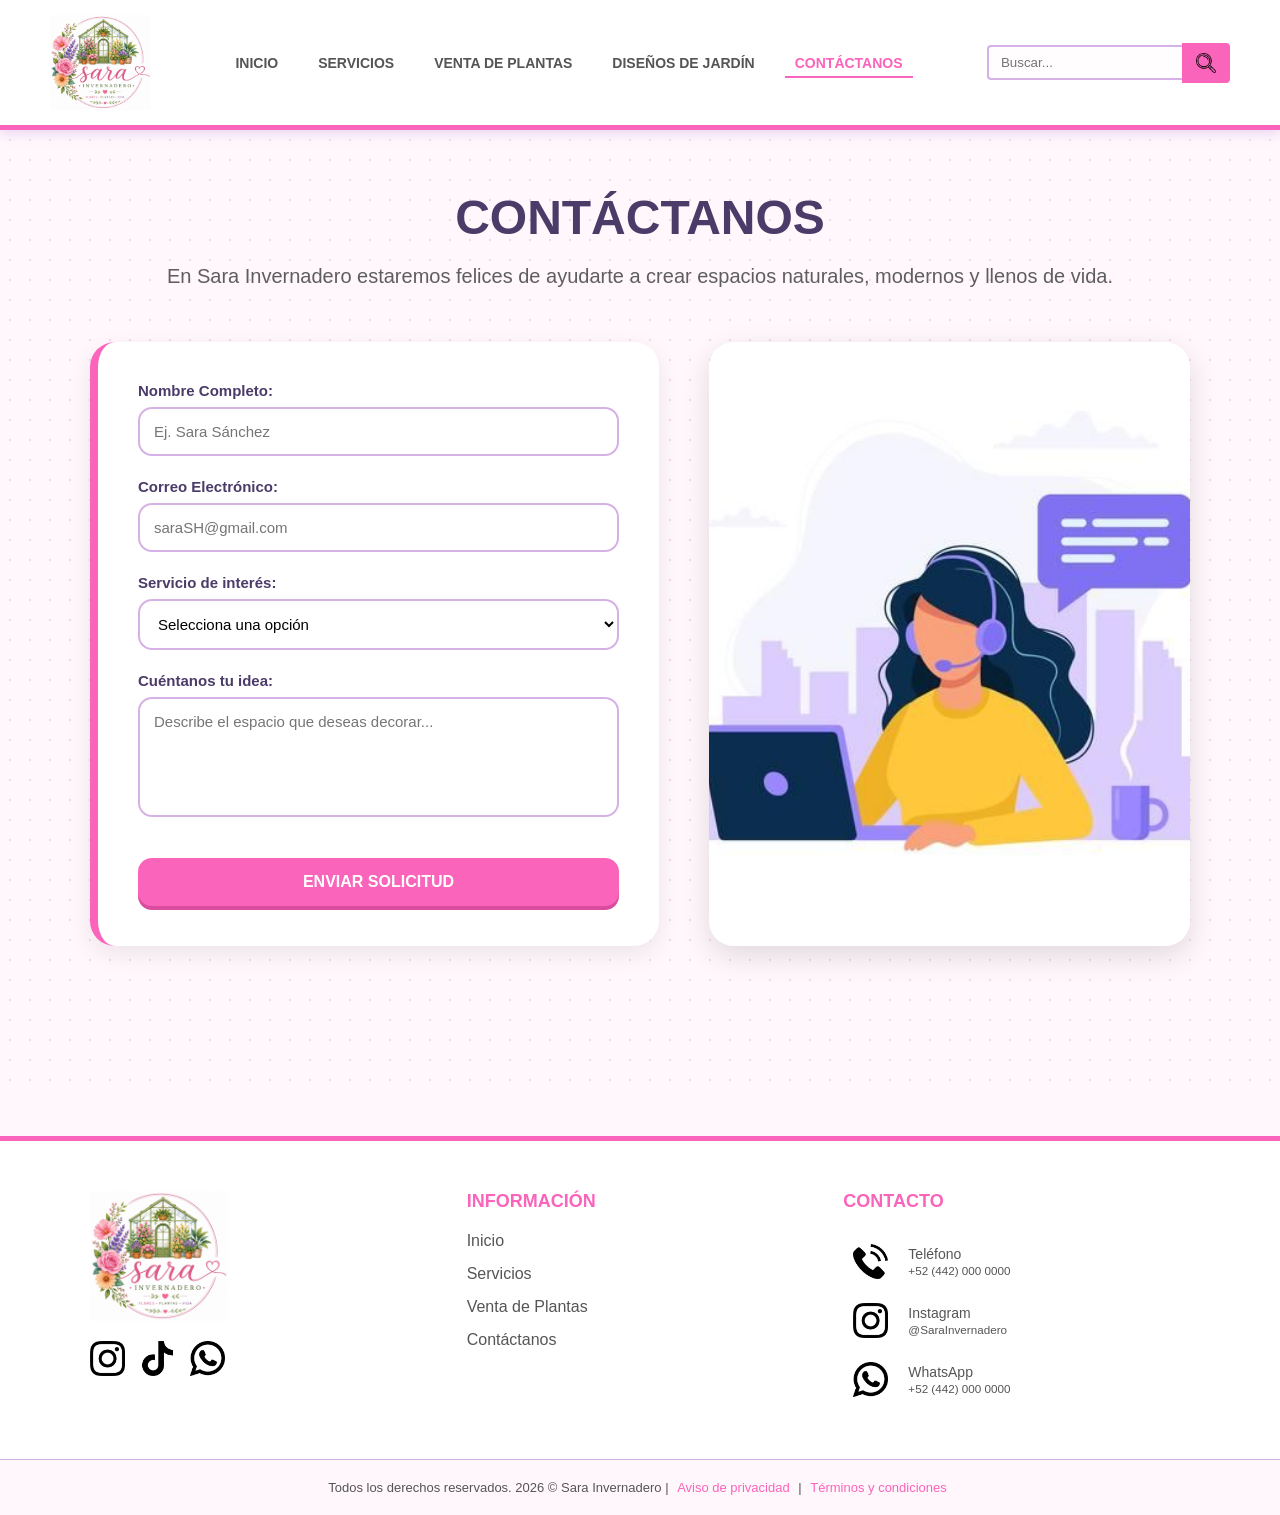
==== contactanos.html @ b287086d "Correcciones finales de rutas e imagenes" ====
<!DOCTYPE html>
<html lang="es">

<head>

    <meta charset="UTF-8">
    <meta name="viewport" content="width=device-width, initial-scale=1.0">

    <title>Contáctanos | Sara Invernadero</title>

    <link rel="stylesheet" href="css/style.css">
    <link rel="stylesheet" href="css/contacto.css">

</head>

<body>

    <!-- HEADER -->
    <header class="header">

        <!-- LOGO -->
        <div class="logo">
            <img src="img/principal/logo.jpeg"
                 alt="Sara Invernadero"
                 class="logo-img">
        </div>

        
        <nav class="navbar">

            <ul>
                <li><a href="index.html">Inicio</a></li>

                <li><a href="servicios.html">Servicios</a></li>

                <li><a href="venta-plantas.html">
                    Venta de Plantas
                </a></li>

                <li><a href="disenos-jardin.html">
                    Diseños de Jardín
                </a></li>

                <li><a href="contactanos.html"
                       class="active">
                    Contáctanos
                </a></li>
            </ul>

        </nav>

        <!-- BUSCADOR -->
        <div class="search-container">

            <input type="search"
                   placeholder="Buscar..."
                   class="search-bar">

            <button class="search-btn">

                <img src="iconos/lupa.png"
                     alt="Buscar"
                     class="search-icon-img">

            </button>

        </div>

    </header>

    <!-- MAIN -->
    <main class="main-content">

        <div class="page-container">

            
            <div class="section-title">

                <h2>Contáctanos</h2>

                <p>
                    En Sara Invernadero estaremos felices de ayudarte
                    a crear espacios naturales, modernos y llenos de vida.
                </p>

            </div>

            <!-- CONTENIDO -->
            <div class="contact-split">

                <!-- FORMULARIO -->
                <div class="form-container">

                    <form id="contactForm">

                        <div class="form-group">

                            <label for="nombre">
                                Nombre Completo:
                            </label>

                            <input
                                type="text"
                                id="nombre"
                                placeholder="Ej. Sara Sánchez"
                                required
                            >

                        </div>

                        <div class="form-group">

                            <label for="correo">
                                Correo Electrónico:
                            </label>

                            <input
                                type="email"
                                id="correo"
                                placeholder="saraSH@gmail.com"
                                required
                            >

                        </div>

                        <div class="form-group">

                            <label for="servicio">
                                Servicio de interés:
                            </label>

                            <select id="servicio" required>

                                <option value="">
                                    Selecciona una opción
                                </option>

                                <option value="plantas">
                                    Venta de plantas
                                </option>

                                <option value="jardin">
                                    Diseño de jardín
                                </option>

                                <option value="mantenimiento">
                                    Mantenimiento de jardín
                                </option>

                                <option value="decoracion">
                                    Decoración natural
                                </option>

                            </select>

                        </div>

                        <div class="form-group">

                            <label for="mensaje">
                                Cuéntanos tu idea:
                            </label>

                            <textarea
                                id="mensaje"
                                rows="5"
                                placeholder="Describe el espacio que deseas decorar..."
                                required
                            ></textarea>

                        </div>

                        <button class="cta-button" type="submit">
                            Enviar Solicitud
                        </button>

                    </form>

                </div>

                <div class="contact-image-wrapper">

                    <img
                        src="img/contactanos/sv.jpg"
                        alt="Contacto Sara Invernadero"
                        class="contact-hero-img"
                    >

                </div>

            </div>

        </div>

    </main>

    <footer class="footer">

        <div class="footer-container">

            <div class="footer-col logo-col">

                <img
                    src="img/principal/logo.jpeg"
                    alt="Sara Invernadero"
                    class="footer-logo-img"
                >

                <div class="social-links">

                    <a href="#" class="social-icon">
                        <img src="iconos/instagram.png"
                             alt="Instagram">
                    </a>

                    <a href="#" class="social-icon">
                        <img src="iconos/tik-tok.png"
                             alt="TikTok">
                    </a>

                    <a href="#" class="social-icon">
                        <img src="iconos/whatsapp.png"
                             alt="WhatsApp">
                    </a>

                </div>

            </div>

            <div class="footer-col links-col">

                <h3>Información</h3>

                <ul>

                    <li>
                        <a href="index.html">Inicio</a>
                    </li>

                    <li>
                        <a href="servicios.html">Servicios</a>
                    </li>

                    <li>
                        <a href="venta-plantas.html">
                            Venta de Plantas
                        </a>
                    </li>

                    <li>
                        <a href="contactanos.html">
                            Contáctanos
                        </a>
                    </li>

                </ul>

            </div>

            
            <div class="footer-col contact-col">

                <h3>Contacto</h3>

                <table class="contact-table">

                    <tr>

                        <td class="icon-cell">

                            <img src="iconos/telefono.png"
                                 alt="Teléfono"
                                 class="contact-icon-img">

                        </td>

                        <td>
                            Teléfono
                            <br>
                            <small>+52 (442) 000 0000</small>
                        </td>

                    </tr>

                    <tr>

                        <td class="icon-cell">

                            <img src="iconos/instagram.png"
                                 alt="Instagram"
                                 class="contact-icon-img">

                        </td>

                        <td>
                            Instagram
                            <br>
                            <small>@SaraInvernadero</small>
                        </td>

                    </tr>

                    <tr>

                        <td class="icon-cell">

                            <img src="iconos/whatsapp.png"
                                 alt="WhatsApp"
                                 class="contact-icon-img">

                        </td>

                        <td>
                            WhatsApp
                            <br>
                            <small>+52 (442) 000 0000</small>
                        </td>

                    </tr>

                </table>

            </div>

        </div>

        <div class="footer-bottom">

            <p>
                Todos los derechos reservados.
                2026 &copy; Sara Invernadero |
                <a href="#">Aviso de privacidad</a> |
                <a href="#">Términos y condiciones</a>
            </p>

        </div>

    </footer>

    <script src="js/global.js"></script>

</body>

</html>
---- css/style.css ----
* {
    margin: 0;
    padding: 0;
    box-sizing: border-box;
    font-family: 'Verdana', 'Geneva', sans-serif;
}

body {
    background-color: #fff7fc;
    color: #4b3c4f;
    display: flex;
    flex-direction: column;
    min-height: 100vh;
}

/* Botón global */
.cta-button {
    display: inline-block;
    padding: 15px 30px;
    background-color: #FA64BA;
    color: white;
    text-decoration: none;
    font-weight: bold;
    border-radius: 30px;
    text-transform: uppercase;
    transition: background-color 0.3s, transform 0.2s;
    box-shadow: 0 4px 0 #d94c9e;
}

.cta-button:hover {
    background-color: #D6B1E6;
    color: #4b3c4f;
    transform: translateY(-2px);
}

/**/
.header {
    background-color: #ffffff;
    color: #4b3c4f;
    display: flex;
    justify-content: space-between;
    align-items: center;
    padding: 15px 50px;
    border-bottom: 5px solid #FA64BA;
    box-shadow: 0 4px 10px rgba(214,177,230,0.45);
}

.logo {
    display: flex;
    align-items: center;
}

.logo-img {
    height: 95px;
    width: auto;
    object-fit: contain;
}

.navbar ul {
    list-style: none;
    display: flex;
    gap: 20px;
}

.navbar a {
    color: #555;
    text-decoration: none;
    font-weight: bold;
    text-transform: uppercase;
    font-size: 14px;
    padding: 5px 10px;
    transition: color 0.3s ease, border-bottom 0.3s ease;
}

.navbar a:hover {
    color: #FA64BA;
}

.navbar a.active {
    color: #FA64BA;
    border-bottom: 2px solid #FA64BA;
}

/* Buscador */
.search-container {
    display: flex;
    align-items: center;
}

.search-bar {
    padding: 8px 12px;
    border: 2px solid #D6B1E6;
    border-radius: 4px 0 0 4px;
    background-color: #fffdfd;
    outline: none;
    border-right: none;
}

.search-bar:focus {
    border-color: #FA64BA;
}

.search-btn {
    padding: 8px 12px;
    border: 2px solid #FA64BA;
    background-color: #FA64BA;
    cursor: pointer;
    border-radius: 0 4px 4px 0;
    transition: background-color 0.3s, border-color 0.3s;
    display: flex;
    align-items: center;
    justify-content: center;
}

.search-btn:hover {
    background-color: #D6B1E6;
    border-color: #D6B1E6;
}

.search-icon-img {
    width: 20px;
    height: 20px;
    display: block;
}

/* index */
.main-index {
    padding: 0;
    background: none;
    flex: 1;
}

.hero-full {
    height: 85vh;
    min-height: 550px;
    background-image:
        linear-gradient(
            rgba(214,177,230,0.35),
            rgba(250,100,186,0.35)
        ),
        url('../img/principal/fondo.jpg');
    background-size: cover;
    background-position: center;
    background-attachment: fixed;
    display: flex;
    align-items: center;
    justify-content: center;
    text-align: center;
    padding: 20px;
}

.hero-content {
    max-width: 800px;
    color: white;
    background-color: rgba(255,255,255,0.18);
    padding: 50px;
    border-radius: 25px;
    backdrop-filter: blur(6px);
    border: 1px solid rgba(255,255,255,0.3);
}

.hero-content h2 {
    font-size: 48px;
    color: white;
    text-transform: uppercase;
    margin-bottom: 20px;
    text-shadow: 2px 2px 5px rgba(0,0,0,0.45);
}

.hero-content p {
    font-size: 18px;
    line-height: 1.6;
    margin-bottom: 35px;
    color: #ffffff;
}

/* Carrusel */
.carousels-section {
    padding: 80px 20px;
    background-color: #fff7fc;
    margin-top: 50px;
}

.text-center {
    text-align: center;
}

.text-center h2 {
    color: #4b3c4f;
    font-size: 34px;
    margin-bottom: 10px;
}

.text-center p {
    color: #555;
    font-size: 18px;
    margin-bottom: 35px;
}

.carousels-wrapper {
    display: flex;
    gap: 40px;
    justify-content: center;
    flex-wrap: wrap;
}

.carousel-container {
    flex: 1;
    min-width: 300px;
    max-width: 500px;
    position: relative;
    border-radius: 8px;
    overflow: hidden;
    box-shadow: 0 10px 20px rgba(214,177,230,0.45);
    border-bottom: 5px solid #FA64BA;
}

.carousel-track {
    position: relative;
    width: 100%;
    height: 350px;
}

.carousel-slide {
    position: absolute;
    top: 0;
    left: 0;
    width: 100%;
    height: 100%;
    object-fit: cover;
    opacity: 0;
    transition: opacity 0.8s ease;
}

.carousel-slide.active {
    opacity: 1;
}

.carousel-btn {
    position: absolute;
    top: 50%;
    transform: translateY(-50%);
    background-color: rgba(250,100,186,0.85);
    color: white;
    border: none;
    cursor: pointer;
    width: 40px;
    height: 40px;
    border-radius: 50%;
    font-size: 18px;
    transition: background-color 0.3s, transform 0.2s;
    display: flex;
    align-items: center;
    justify-content: center;
}

.carousel-btn:hover {
    background-color: #FAF064;
    color: #4b3c4f;
    transform: translateY(-50%) scale(1.1);
}

.carousel-btn.prev {
    left: 15px;
}

.carousel-btn.next {
    right: 15px;
}

.carousel-indicators {
    position: absolute;
    bottom: 15px;
    left: 50%;
    transform: translateX(-50%);
    display: flex;
    gap: 8px;
    z-index: 10;
}

.dot {
    width: 12px;
    height: 12px;
    background-color: rgba(255,255,255,0.65);
    border-radius: 50%;
    cursor: pointer;
    transition: background-color 0.3s ease, transform 0.2s;
}

.dot:hover,
.dot.active {
    background-color: #FA64BA;
    transform: scale(1.2);
}

/* conetenido general*/
.main-content {
    flex: 1;
    display: flex;
    justify-content: center;
    align-items: center;
    text-align: center;
    padding: 60px 20px;
    background-image: radial-gradient(#f3d8ec 1px, transparent 1px);
    background-size: 20px 20px;
}

.hero {
    background: white;
    padding: 50px;
    border-radius: 8px;
    border-left: 10px solid #FA64BA;
    box-shadow: 0 10px 30px rgba(214,177,230,0.25);
    max-width: 700px;
}

.hero h2 {
    color: #4b3c4f;
    margin-bottom: 20px;
    font-size: 32px;
    text-transform: uppercase;
}

.hero p {
    color: #555;
    margin-bottom: 35px;
    line-height: 1.8;
    font-size: 16px;
}

.page-container {
    width: 100%;
    max-width: 1100px;
    margin: 0 auto;
}

.section-title {
    margin-bottom: 50px;
}

.section-title h2 {
    color: #4b3c4f;
    font-size: 36px;
    text-transform: uppercase;
    margin-bottom: 10px;
}

.section-title p {
    color: #555;
    font-size: 18px;
}

.section-icon {
    width: 45px;
    height: 45px;
    margin-bottom: 15px;
}

/* FOOTER*/
.footer {
    background-color: #ffffff;
    color: #555;
    margin-top: 50px;
    border-top: 5px solid #FA64BA;
}

.footer-container {
    display: flex;
    justify-content: space-between;
    flex-wrap: wrap;
    padding: 50px;
    max-width: 1200px;
    margin: 0 auto;
    gap: 30px;
}

.footer-col {
    flex: 1;
    min-width: 250px;
}

.footer-col h3 {
    color: #FA64BA;
    margin-bottom: 20px;
    font-size: 18px;
    text-transform: uppercase;
}

.footer-logo-img {
    height: 130px;
    width: auto;
    margin-bottom: 20px;
    display: block;
    object-fit: contain;
}

.social-links {
    display: flex;
    gap: 15px;
}

.social-icon img,
.contact-icon-img {
    width: 35px;
    height: 35px;
    display: block;
    transition: transform 0.2s ease;
    filter: none;
}

.social-icon:hover img {
    transform: translateY(-3px);
}

.links-col ul {
    list-style: none;
}

.links-col ul li {
    margin-bottom: 15px;
}

.links-col ul li a {
    color: #555;
    text-decoration: none;
    transition: color 0.3s;
}

.links-col ul li a:hover {
    color: #FA64BA;
}

.contact-table {
    width: 100%;
    border-collapse: collapse;
}

.contact-table td {
    padding: 12px 10px;
    border: none;
    color: #555;
    font-size: 14px;
    vertical-align: middle;
}

.contact-table td.icon-cell {
    width: 40px;
    text-align: left;
}

.contact-table tr:hover .contact-icon-img {
    transform: translateY(-3px);
}

.footer-bottom {
    background-color: #fff7fc;
    text-align: center;
    padding: 20px;
    font-size: 13px;
    border-top: 1px solid #D6B1E6;
}

.footer-bottom a {
    color: #FA64BA;
    text-decoration: none;
    margin: 0 5px;
}

.footer-bottom a:hover {
    color: #4b3c4f;
}

/*  Servicio/catalogo*/
.main-express {
    padding: 60px 20px;
    max-width: 1200px;
    margin: 0 auto;
}

.search-wrap {
    text-align: center;
    margin-bottom: 50px;
}

.search-wrap h1 {
    margin-bottom: 30px;
    font-size: 2.5rem;
    text-transform: uppercase;
    color: #4b3c4f;
}

.search-box {
    position: relative;
    display: flex;
    align-items: center;
    max-width: 500px;
    margin: 0 auto;
}

.input-curvo {
    width: 100%;
    padding: 15px 100px 15px 25px;
    border-radius: 50px;
    border: 2px solid #D6B1E6;
    outline: none;
    font-size: 16px;
    background-color: white;
}

.btn-curvo {
    position: absolute;
    right: 5px;
    padding: 10px 25px;
    border-radius: 50px;
    background-color: #FA64BA;
    color: white;
    border: none;
    font-weight: bold;
    cursor: pointer;
    z-index: 10;
}

.btn-curvo:hover {
    background-color: #D6B1E6;
    color: #4b3c4f;
}

.services-grid-large {
    display: grid;
    grid-template-columns: repeat(3, 1fr);
    gap: 30px;
    padding: 40px;
    background-color: #fff;
    border: 4px solid #D6B1E6;
    border-radius: 20px;
    margin-top: 30px;
}

.servicio-card {
    background: #ffffff;
    border: 1px solid #f3d8ec;
    border-radius: 15px;
    overflow: hidden;
    transition: transform 0.3s ease, box-shadow 0.3s ease;
    text-align: center;
    padding-bottom: 20px;
    display: flex;
    flex-direction: column;
}

.servicio-card:hover {
    transform: translateY(-10px);
    border-color: #FA64BA;
    box-shadow: 0 10px 20px rgba(250,100,186,0.18);
}

.servicio-card img {
    width: 100%;
    height: 200px;
    object-fit: cover;
}

.servicio-card h3 {
    margin: 20px 0 10px;
    text-transform: uppercase;
    color: #4b3c4f;
    font-size: 1.2rem;
}

.servicio-card p {
    font-size: 14px;
    color: #666;
    margin: 0 15px 20px;
    line-height: 1.4;
}

.servicio-card .cta-button {
    margin: auto 20px 10px;
    padding: 10px;
    font-size: 13px;
}

/* Modal */
.modal {
    display: none;
    position: fixed;
    z-index: 1000;
    left: 0;
    top: 0;
    width: 100%;
    height: 100%;
    background-color: rgba(75,60,79,0.75);
    backdrop-filter: blur(5px);
}

.modal-content {
    background-color: #fff;
    margin: 5% auto;
    padding: 30px;
    border-radius: 15px;
    width: 80%;
    max-width: 600px;
    position: relative;
    border-top: 10px solid #FA64BA;
}

.close-btn {
    position: absolute;
    right: 20px;
    top: 10px;
    font-size: 30px;
    cursor: pointer;
}

.modal-detalle-img {
    width: 100%;
    height: 250px;
    object-fit: cover;
    border-radius: 10px;
    margin-bottom: 20px;
}

.modal-info-extra {
    display: flex;
    justify-content: space-around;
    background: #fff7fc;
    padding: 15px;
    border-radius: 8px;
    margin: 20px 0;
}

/* */
@media (max-width: 850px) {
    .header {
        flex-direction: column;
        gap: 20px;
        padding: 20px;
    }

    .navbar ul {
        flex-direction: column;
        text-align: center;
        gap: 10px;
    }

    .search-container {
        width: 100%;
        justify-content: center;
    }

    .hero-content h2 {
        font-size: 34px;
    }

    .zigzag-row,
    .zigzag-row.reverse {
        flex-direction: column;
        gap: 30px;
    }

    .contact-split {
        flex-direction: column;
    }

    .services-grid-large {
        grid-template-columns: 1fr !important;
    }
}
---- css/contacto.css ----
.page-container{
    width: 100%;
    max-width: 1100px;
    margin: 0 auto;
}

/* TITULOS */
.section-title{
    margin-bottom: 50px;
    text-align: center;
}

.section-title h2{
    color: #4B3B68;
    font-size: 48px;
    text-transform: uppercase;
    margin-bottom: 15px;
    font-weight: bold;
}

.section-title p{
    color: #5e5e5e;
    font-size: 20px;
    line-height: 1.6;
}

/* DISEÑO PANTALLA DIVIDIDA */
.contact-split{
    display: flex;
    gap: 50px;
    align-items: stretch;
    margin-bottom: 80px;
}

/* FORMULARIO */
.form-container{
    flex: 1;
    background: #ffffff;
    padding: 40px;
    border-radius: 25px;
    box-shadow: 0 8px 25px rgba(0, 0, 0, 0.08);
    text-align: left;
    border-left: 8px solid #FA64BA;
}

/* IMAGEN */
.contact-image-wrapper{
    flex: 1;
}

.contact-hero-img{
    width: 100%;
    height: 100%;
    object-fit: cover;
    border-radius: 25px;
    box-shadow: 0 10px 30px rgba(0, 0, 0, 0.12);
}

/* CAMPOS */
.form-group{
    margin-bottom: 22px;
}

.form-group label{
    display: block;
    font-weight: bold;
    margin-bottom: 8px;
    color: #4B3B68;
    font-size: 15px;
}

/* INPUTS */
.form-group input,
.form-group select,
.form-group textarea{
    width: 100%;
    padding: 14px;
    border: 2px solid #D6B1E6;
    border-radius: 14px;
    background-color: #fff;
    font-size: 15px;
    outline: none;
    transition: all 0.3s ease;
}

/* EFECTO */
.form-group input:focus,
.form-group select:focus,
.form-group textarea:focus{
    border-color: #FA64BA;
    box-shadow: 0 0 10px rgba(250, 100, 186, 0.25);
}

/* TEXTAREA */
.form-group textarea{
    resize: none;
    min-height: 120px;
}

/* BOTON */
.form-container .cta-button{
    width: 100%;
    border: none;
    cursor: pointer;
    margin-top: 15px;
    background: #FA64BA;
    color: white;
    padding: 15px;
    border-radius: 14px;
    font-size: 16px;
    font-weight: bold;
    transition: all 0.3s ease;
}

.form-container .cta-button:hover{
    background: #d94a9e;
    transform: translateY(-2px);
}

/* RESPONSIVE */
@media (max-width: 900px){

    .contact-split{
        flex-direction: column;
    }

    .section-title h2{
        font-size: 38px;
    }
}

@media (max-width: 600px){

    .form-container{
        padding: 25px;
    }

    .section-title h2{
        font-size: 30px;
    }

    .section-title p{
        font-size: 16px;
    }
}
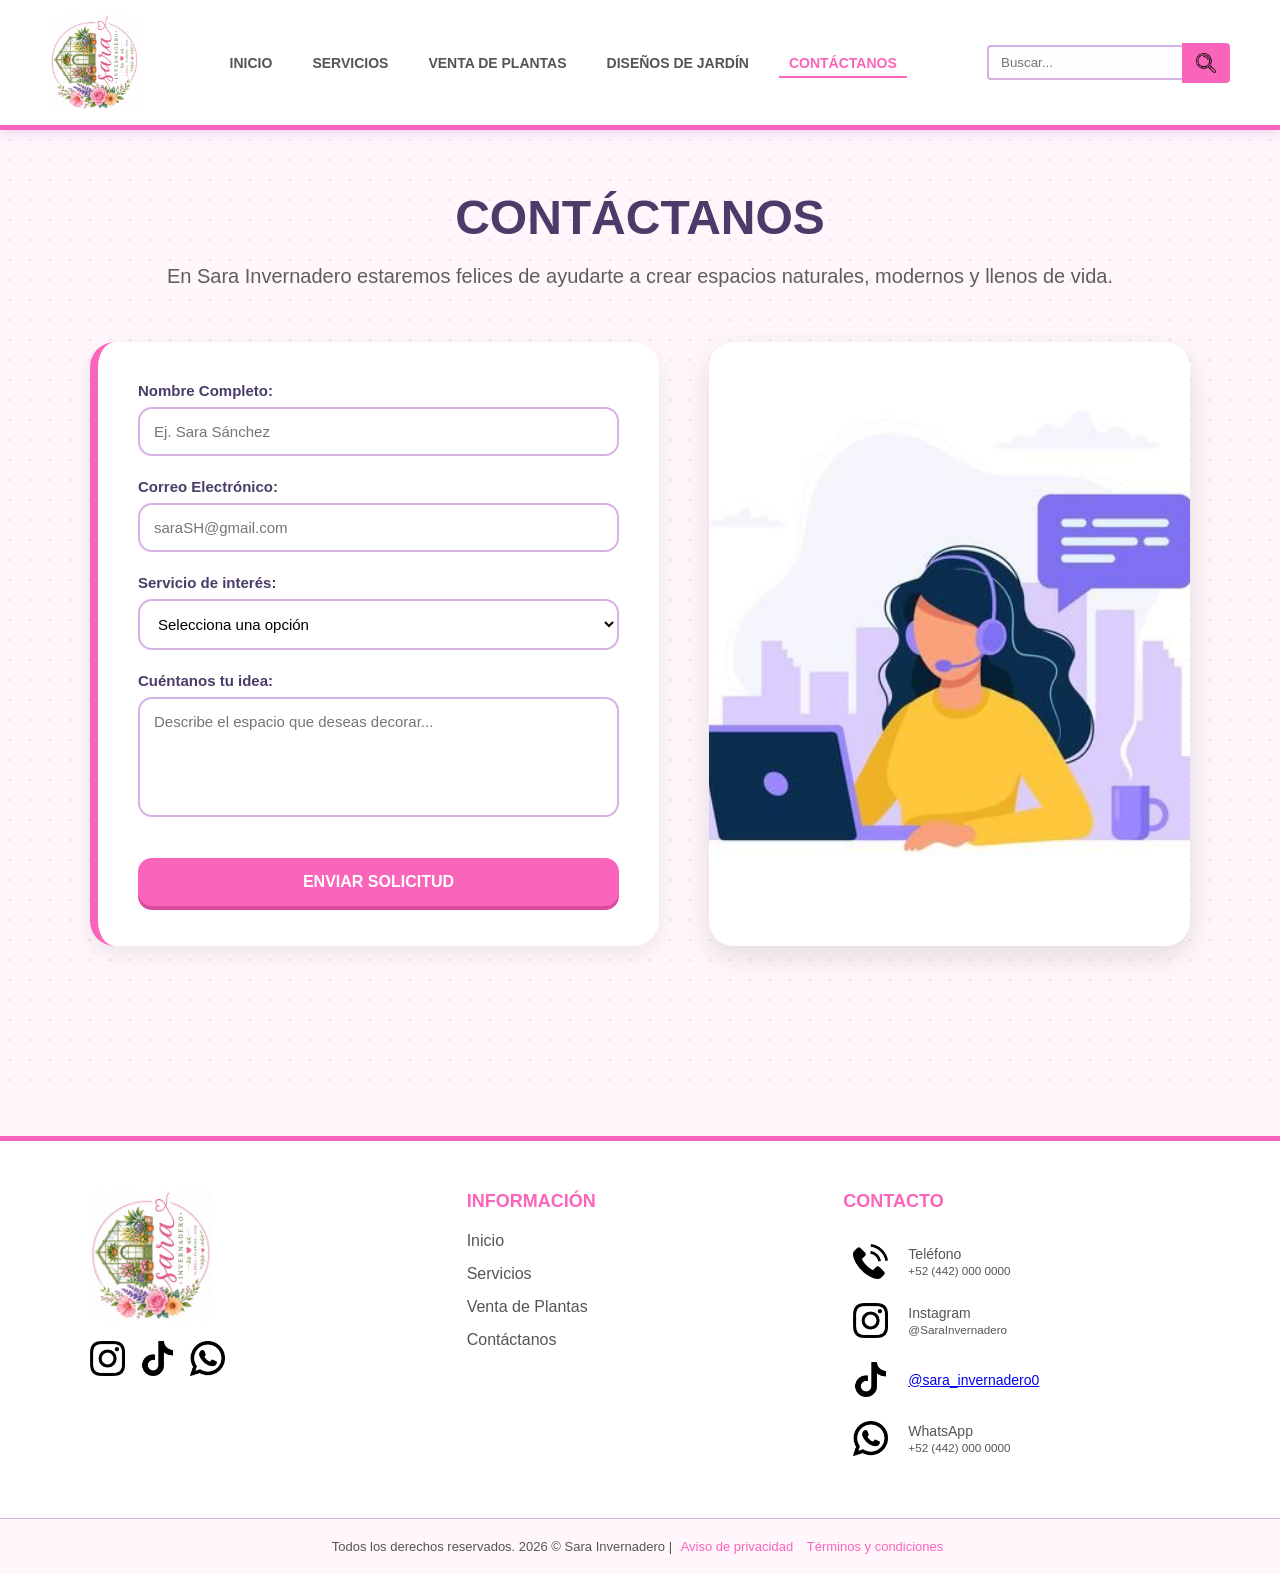
==== commit c08dc0dc: "Agregadas paginas legales" ====
--- a/contactanos.html
+++ b/contactanos.html
@@ -301,6 +301,21 @@
                     </tr>
 
                     <tr>
+    <td class="icon-cell">
+        <img src="iconos/tik-tok.png" class="contact-icon-img" alt="TikTok">
+    </td>
+
+    <td>
+        <a href="https://www.tiktok.com/@sara_invernadero0"
+           target="_blank">
+
+            @sara_invernadero0
+
+        </a>
+    </td>
+</tr>
+
+                    <tr>
 
                         <td class="icon-cell">
 
@@ -329,8 +344,8 @@
             <p>
                 Todos los derechos reservados.
                 2026 &copy; Sara Invernadero |
-                <a href="#">Aviso de privacidad</a> |
-                <a href="#">Términos y condiciones</a>
+                <a href="privacidad.html">Aviso de privacidad</a>
+                <a href="terminos.html">Términos y condiciones</a>
             </p>
 
         </div>
